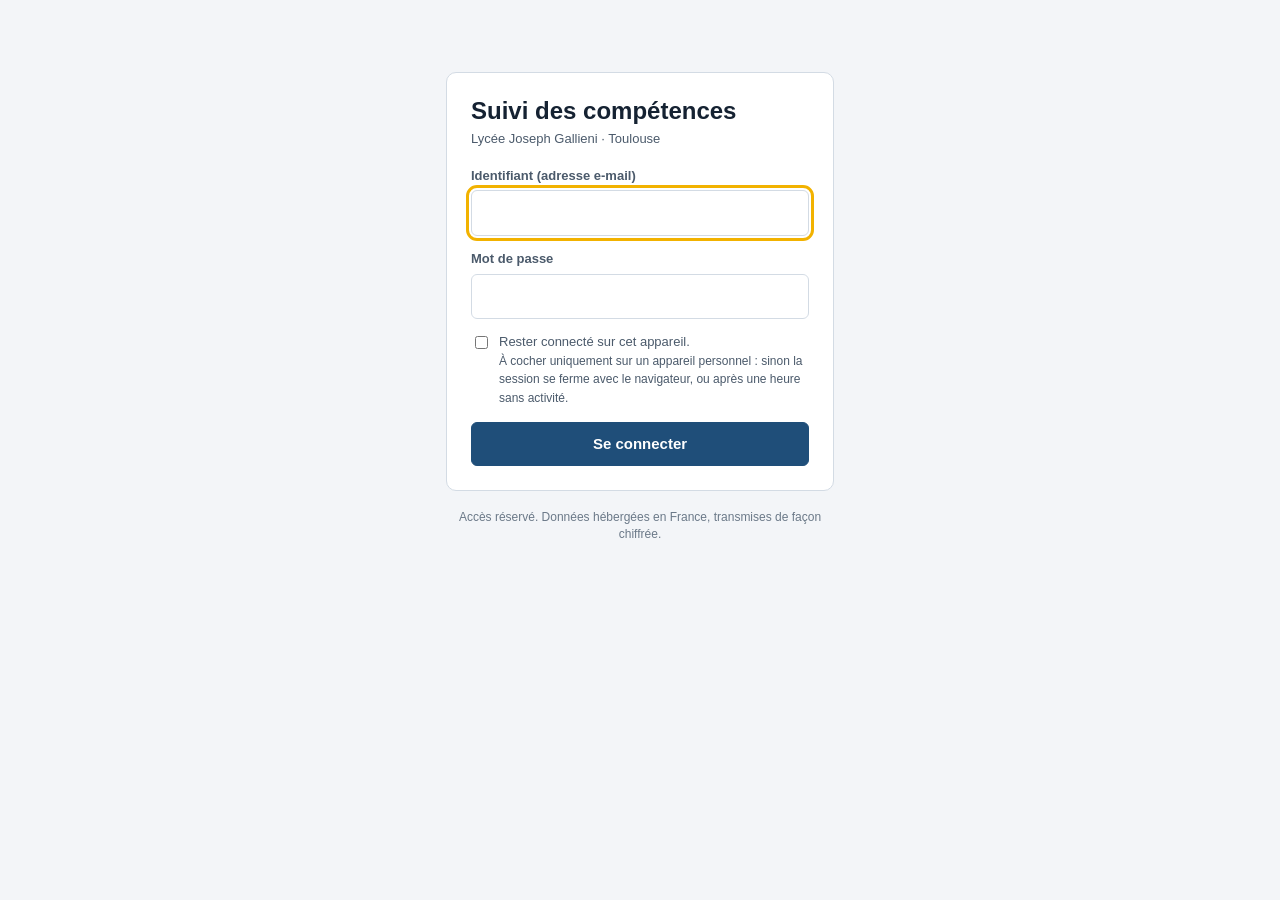
==== index.html @ ef9dcd25 "Progression BTS affichée comme le fichier d'origine - Correction : un bloc de styles « petits écrans" ====
<!doctype html>
<html lang="fr">
<head>
<meta charset="utf-8">
<meta name="viewport" content="width=device-width, initial-scale=1, viewport-fit=cover">
<meta http-equiv="Content-Security-Policy" content="default-src 'none'; script-src 'self'; style-src 'self' 'unsafe-inline'; img-src 'self' data: blob:; connect-src https://hkjzjpxsnmfifrwvtdqe.supabase.co wss://hkjzjpxsnmfifrwvtdqe.supabase.co; font-src 'self'; frame-src 'none'; base-uri 'none'; form-action 'none'; object-src 'none'">
<meta name="referrer" content="no-referrer">
<meta name="robots" content="noindex, nofollow">
<title>Suivi des compétences</title>
<link rel="icon" href="assets/icon.svg?v=202611230557" type="image/svg+xml">
<link rel="stylesheet" href="assets/eval.css?v=202611230557">
<link rel="stylesheet" href="assets/app.css?v=202611230557">
</head>
<body>

<!-- Connexion -->
<section class="login" id="vLogin" hidden>
  <div class="card">
    <h1>Suivi des compétences</h1>
    <p class="sub" id="etab"></p>
    <form id="fLogin" autocomplete="on" novalidate>
      <div class="msg" id="loginMsg" hidden></div>
      <label class="fld"><span>Identifiant (adresse e-mail)</span><input id="lEmail" type="email" autocomplete="username" inputmode="email" required></label>
      <label class="fld"><span>Mot de passe</span><input id="lPass" type="password" autocomplete="current-password" required></label>
      <label class="chkline"><input type="checkbox" id="lRemember"> <span>Rester connecté sur cet appareil.<br><span class="xs">À cocher uniquement sur un appareil personnel : sinon la session se ferme avec le navigateur, ou après une heure sans activité.</span></span></label>
      <button class="btn btn-primary" type="submit" id="lGo">Se connecter</button>
    </form>
  </div>
  <p class="foot">Accès réservé. Données hébergées en France, transmises de façon chiffrée.</p>
</section>

<!-- Double authentification -->
<section class="login" id="vMfa" hidden>
  <div class="card">
    <h1>Vérification</h1>
    <p class="sub">Saisissez le code à 6 chiffres affiché par votre application d'authentification.</p>
    <form id="fMfa" novalidate>
      <div class="msg err" id="mfaMsg" hidden></div>
      <input id="mCode" class="code-input" type="text" inputmode="numeric" autocomplete="one-time-code" maxlength="6" pattern="[0-9]{6}" aria-label="Code à 6 chiffres" required>
      <button class="btn btn-primary" type="submit">Valider</button>
      <button class="btn" type="button" id="mCancel">Annuler</button>
    </form>
  </div>
</section>

<!-- Premier mot de passe (compte créé par l'administrateur) -->
<section class="login" id="vPwd" hidden>
  <div class="card">
    <h1>Choisissez votre mot de passe</h1>
    <p class="sub">Votre compte a été créé avec un mot de passe provisoire. Remplacez-le par un mot de passe personnel, que vous seul connaissez.</p>
    <form id="fFirst" class="stack" novalidate>
      <label class="fld"><span>Nouveau mot de passe (12 caractères au moins, avec lettres, chiffres et symbole)</span><input id="f1" type="password" autocomplete="new-password" minlength="12"></label>
      <label class="fld"><span>Confirmation</span><input id="f2" type="password" autocomplete="new-password" minlength="12"></label>
      <div class="msg err" id="firstMsg" hidden></div>
      <button class="btn btn-primary" type="submit">Enregistrer et continuer</button>
    </form>
  </div>
</section>

<!-- Accueil -->
<main class="hub" id="vHub" hidden>
  <div class="hubhead">
    <div class="grow"><span class="eyebrow" id="hubEtab"></span><h1>Bonjour <span id="hubName"></span></h1></div>
    <nav class="hubtabs" aria-label="Sections de l'accueil">
      <a href="#enseignements" data-tab="enseignements">Enseignements</a>
      <a href="#compte" data-tab="compte">Mon compte</a>
      <a href="#administration" data-tab="administration" id="tabAdmin" hidden><span aria-hidden="true">⚙</span> Administration</a>
    </nav>
  </div>

  <!-- Onglet : enseignements -->
  <section data-pane="enseignements">
    <div class="tiles">
      <a class="card tile" href="ismi.html" id="tIsmi" hidden><span class="eyebrow">Bac+3</span><h2>Évaluations ISMI</h2><p>Blocs 1 et 3 : positionnement MI à TBM, profil de compétences, synthèse de classe, export Excel.</p><span class="stat-line" id="stIsmi">…</span><span class="go">Ouvrir →</span></a>
      <a class="card tile t-bts" href="bts.html" id="tBts" hidden><span class="eyebrow">BTS Maintenance des véhicules</span><h2>Évaluations BTS MV</h2><p>Pôles 1 à 4 : critères du référentiel 2027, statuts A / M / FM, même fonctionnement que l'ISMI.</p><span class="stat-line" id="stBts">…</span><span class="go">Ouvrir →</span></a>
      <a class="card tile t-pre" href="pre.html" id="tPre" hidden><span class="eyebrow">NF C 18-550 · OGELI</span><h2>Habilitations PRE-VE</h2><p>L'interface de gestion des habilitations, à l'identique, avec ses données enregistrées en ligne.</p><span class="stat-line" id="stPre">…</span><span class="go">Ouvrir →</span></a>
    </div>
    <p class="msg" id="noAccess" hidden>Aucune partie ne vous est encore attribuée. Demandez à l'administrateur de vous donner accès.</p>
  </section>

  <!-- Onglet : mon compte -->
  <section data-pane="compte" hidden>
    <div class="panels">
      <section class="card">
        <h2>Double authentification</h2>
        <div id="mfaBox"><p>Chargement…</p></div>
      </section>

      <section class="card">
        <h2>Mot de passe</h2>
        <form id="fPass" class="stack" novalidate>
          <label class="fld"><span>Nouveau mot de passe (12 caractères au moins)</span><input id="p1" type="password" autocomplete="new-password" minlength="12"></label>
          <label class="fld"><span>Confirmation</span><input id="p2" type="password" autocomplete="new-password" minlength="12"></label>
          <div class="msg" id="passMsg" hidden></div>
          <div class="inline"><button class="btn" type="submit">Changer le mot de passe</button></div>
        </form>
      </section>

      <section class="card">
        <h2>Session</h2>
        <p>Déconnexion automatique après une heure sans activité, sauf sur un appareil où vous avez choisi de rester connecté.</p>
        <div class="inline"><button class="btn" type="button" id="bOut">Se déconnecter</button><button class="btn btn-danger" type="button" id="bOutAll">Déconnecter tous mes appareils</button></div>
      </section>
    </div>
  </section>

  <!-- Onglet : administration (administrateur seul) -->
  <section data-pane="administration" hidden>
    <section class="card teamcard" id="teamCard">
      <div class="teamhead"><div><h2>Équipe</h2>
        <p>Chaque collègue ne voit que les parties et les classes que vous lui attribuez. Il crée ses évaluations et en garde la main entière ; il positionne et note les étudiants sur toutes les évaluations de ses classes, y compris les vôtres, sans pouvoir modifier ni supprimer les vôtres. Classes, étudiants et barème restent gérés par vous.</p></div></div>
      <div id="teamBox"><p>Chargement…</p></div>
    </section>

    <div class="panels">
      <section class="card">
        <h2>Classes</h2>
        <p>Créer, renommer ou supprimer une classe, gérer ses étudiants et le barème : onglet <b>Réglages</b> de chaque formation.</p>
        <div class="inline"><a class="btn" href="ismi.html#reglages">Classes ISMI</a><a class="btn" href="bts.html#reglages">Classes BTS MV</a></div>
      </section>

      <section class="card">
        <h2>Sauvegarde complète</h2>
        <p>Chaque modification est enregistrée automatiquement dans la base sécurisée, avec un historique. Téléchargez de temps en temps une copie complète (ISMI, BTS, PRE) à ranger dans un dossier protégé.</p>
        <div class="inline"><button class="btn btn-primary" type="button" id="bBackup">Télécharger une sauvegarde complète</button></div>
        <p class="xs muted" id="backupMsg"></p>
      </section>
    </div>
  </section>

  <p class="foot">Base de données Supabase hébergée à Paris · connexion chiffrée · accès limité aux comptes autorisés.</p>
</main>

<div id="toast" role="status" aria-live="polite" hidden></div>

<script src="assets/vendor/supabase.js?v=202611230557"></script>
<script src="assets/config.js?v=202611230557"></script>
<script src="assets/auth.js?v=202611230557"></script>
<script src="assets/hub.js?v=202611230557"></script>
</body>
</html>
---- assets/eval.css ----
/* Styles des évaluations (repris de la première mouture ISMI). */
*,*::before,*::after{box-sizing:border-box} body{margin:0; font-size:14px} img{max-width:100%} [hidden]{display:none!important}
/* Layout : bandeau marine fixe (classe + onglets), contenu en colonne ; panneau de saisie latéral pour un étudiant. */
:root{
  --bg:#F3F5F8; --surface:#FFFFFF; --surface-2:#E9EEF4; --ink:#152232; --ink-2:#4B5A6B; --ink-3:#6B7988; --line:#D3DBE4;
  --navy:#1F4E79; --on-navy:#FFFFFF; --head-bg:#FFFFFF; --head-fg:#153D63; --head-sub:#5A6B7D; --amber:#F2B200; --amber-soft:#FFE299; --on-amber:#3D2C00;
  --mi-bg:#F7D4D0; --mi-fg:#8A1C16; --mf-bg:#FBE1AC; --mf-fg:#6E4600; --ms-bg:#D3EAC6; --ms-fg:#245A17; --tbm-bg:#2C7330; --tbm-fg:#FFFFFF;
  --danger:#B3261E; --scrim:rgba(12,22,34,.45); --shadow:0 1px 2px rgba(21,34,50,.06),0 6px 20px rgba(21,34,50,.08);
  --c-mi:#B3261E; --c-mf:#D99A00; --c-ms:#5DA34A; --c-tbm:#2C7330; --c-student:#1F4E79; --c-class:#788796; --grid:#E3E8EE; --zone:#E4F0DD;
  --font:Arial,"Helvetica Neue",Helvetica,sans-serif;
  --fs-xs:.75rem; --fs-sm:.8125rem; --fs-md:.9375rem; --fs-lg:1.125rem; --fs-xl:1.5rem;
  --r-sm:6px; --r-md:10px; color-scheme:light;
}
/* Thème clair imposé, quel que soit le réglage de l'appareil. */

*{box-sizing:border-box}
body{background:var(--bg); color:var(--ink); font-family:var(--font); font-size:var(--fs-md); line-height:1.45; font-variant-numeric:tabular-nums}
body::before{content:""; position:fixed; inset:0 0 auto; height:env(safe-area-inset-top,0px); z-index:30; background:var(--head-bg)}
.wrap{max-width:1180px; margin:0 auto; padding-left:max(16px,env(safe-area-inset-left,0px)); padding-right:max(16px,env(safe-area-inset-right,0px))}
h1,h2,h3{margin:0; text-wrap:balance; line-height:1.2}
h1{font-size:var(--fs-xl)} h2{font-size:var(--fs-lg)} h3{font-size:var(--fs-md)}
a{color:var(--navy)}
button,input,select,textarea{font:inherit; color:inherit}
:focus-visible{outline:3px solid var(--amber); outline-offset:2px}
.muted{color:var(--ink-2)} .small{font-size:var(--fs-sm)} .xs{font-size:var(--fs-xs)}
.eyebrow{font-size:var(--fs-xs); letter-spacing:.06em; text-transform:uppercase; font-weight:700; color:var(--ink-3)}

/* Bandeau */
.top{position:sticky; top:env(safe-area-inset-top,0px); z-index:20; background:var(--head-bg); color:var(--head-fg); box-shadow:0 1px 0 var(--line)}
.top-in{display:flex; flex-wrap:wrap; align-items:center; gap:10px 20px; padding-block:10px 0}
.brand{display:flex; align-items:center; gap:10px; min-width:0}
.mark{display:grid; place-items:center; width:36px; height:36px; border-radius:8px; background:var(--amber); color:#3D2C00; font-weight:800; font-size:.95rem; flex:none}
.brand strong{display:block; font-size:1.05rem}
.brand span{display:block; font-size:var(--fs-xs); color:var(--head-sub)}
.blocs{display:inline-flex; gap:2px; padding:3px; border-radius:9px; background:var(--surface-2)}
.blocbtn{border:0; background:transparent; padding:7px 12px; border-radius:7px; font-weight:700; font-size:var(--fs-sm); color:var(--ink-2); cursor:pointer; white-space:nowrap}
.blocbtn:hover{color:var(--ink)}
.blocbtn[aria-pressed="true"]{background:var(--navy); color:var(--on-navy)}
.classpick{display:flex; align-items:center; gap:8px; margin-left:auto; font-size:var(--fs-sm); color:var(--head-sub)}
.classpick select{background:var(--surface); color:var(--ink); border:1px solid var(--line); border-radius:var(--r-sm); padding:6px 8px; max-width:260px}
.classpick select option{color:var(--ink); background:var(--surface)}
.tabs{display:flex; gap:2px; width:100%; overflow-x:auto; margin-top:4px}
.tabs a{color:var(--head-sub); text-decoration:none; padding:10px 14px 12px; font-weight:700; font-size:var(--fs-sm); border-bottom:3px solid transparent; white-space:nowrap}
.tabs a:hover{color:var(--head-fg)}
.tabs a[aria-current="page"]{color:var(--head-fg); border-bottom-color:var(--amber)}

main{padding-block:22px 64px}
.banner{margin-top:14px; display:flex; flex-wrap:wrap; align-items:center; gap:8px 14px; padding:10px 14px; border-radius:var(--r-md); background:var(--amber-soft); color:var(--on-amber); font-size:var(--fs-sm)}
.banner b{font-weight:700}

/* Boutons */
.btn{display:inline-flex; align-items:center; gap:6px; padding:8px 14px; border-radius:var(--r-sm); border:1px solid var(--line); background:var(--surface); color:var(--ink); font-weight:700; font-size:var(--fs-sm); cursor:pointer; text-decoration:none; white-space:nowrap}
.btn:hover{border-color:var(--ink-3)}
.btn-primary{background:var(--navy); border-color:var(--navy); color:var(--on-navy)}
.btn-primary:hover{filter:brightness(1.08); border-color:var(--navy)}
.btn-danger{color:var(--danger)} .btn-danger:hover{border-color:var(--danger)}
.btn-ghost{background:transparent; border-color:transparent; color:var(--navy)} .btn-ghost:hover{background:var(--surface-2); border-color:transparent}
.btn[disabled]{opacity:.5; cursor:not-allowed}
.linkbtn{background:none; border:0; padding:0; color:var(--navy); font-weight:700; cursor:pointer; text-align:left}
.linkbtn:hover{text-decoration:underline}

/* En-têtes de vue */
.vhead{display:flex; flex-wrap:wrap; align-items:flex-end; gap:12px 16px; margin-bottom:18px}
.vhead .grow{flex:1 1 280px; min-width:0}
.vhead .actions{display:flex; flex-wrap:wrap; gap:8px}
.back{display:inline-block; margin-bottom:6px; font-size:var(--fs-sm); font-weight:700; text-decoration:none}
.meta{display:flex; flex-wrap:wrap; gap:6px 14px; margin-top:6px; color:var(--ink-2); font-size:var(--fs-sm)}
.card{background:var(--surface); border:1px solid var(--line); border-radius:var(--r-md)}
.pad{padding:16px}
.section{margin-top:28px}
.section > h2{margin-bottom:10px}

/* Chips */
.chip{display:inline-flex; align-items:center; gap:4px; padding:2px 8px; border-radius:999px; font-size:var(--fs-xs); font-weight:700; background:var(--surface-2); color:var(--ink-2); white-space:nowrap}
.chip.code{background:transparent; border:1px solid var(--line); color:var(--ink)}
.chip.type{background:var(--navy); color:var(--on-navy)}
.lv{display:inline-grid; place-items:center; min-width:42px; padding:3px 6px; border-radius:6px; font-size:var(--fs-xs); font-weight:800; letter-spacing:.02em}
.lv-MI{background:var(--mi-bg); color:var(--mi-fg)} .lv-MF{background:var(--mf-bg); color:var(--mf-fg)}
.lv-MS{background:var(--ms-bg); color:var(--ms-fg)} .lv-TBM{background:var(--tbm-bg); color:var(--tbm-fg)}
.lv-none{background:var(--surface-2); color:var(--ink-3)}
.legend{display:flex; flex-wrap:wrap; gap:8px 14px; align-items:center; font-size:var(--fs-sm); color:var(--ink-2); margin-top:12px}

/* Liste des évaluations */
.evlist{display:grid; gap:10px}
.evrow{display:grid; grid-template-columns:96px minmax(0,1fr) 170px 96px; gap:14px; align-items:center; padding:14px 16px; text-decoration:none; color:inherit}
.evrow:hover{border-color:var(--navy)}
.evdate{font-weight:700; color:var(--ink-2); font-size:var(--fs-sm)}
.evtitle{font-weight:700; color:var(--ink)}
.evchips{display:flex; flex-wrap:wrap; gap:4px; margin-top:6px}
.prog{font-size:var(--fs-xs); color:var(--ink-2)}
.bar{height:6px; border-radius:3px; background:var(--surface-2); overflow:hidden; margin-top:4px}
.bar > i{display:block; height:100%; background:var(--navy)}
.avg{text-align:right}
.avg strong{font-size:var(--fs-lg)}

/* Tableaux */
.tablewrap{overflow-x:auto; border:1px solid var(--line); border-radius:var(--r-md); background:var(--surface)}
table{border-collapse:separate; border-spacing:0; width:100%}
th,td{padding:8px 10px; border-bottom:1px solid var(--line); text-align:left; vertical-align:middle}
thead th{font-size:var(--fs-xs); color:var(--ink-2); font-weight:700; background:var(--surface); position:sticky; top:0}
tbody tr:last-child td, tfoot tr:last-child td{border-bottom:0}
tfoot td{background:var(--surface-2); font-size:var(--fs-sm); font-weight:700}
.num{text-align:right; white-space:nowrap}
.ctr{text-align:center}
.stick{position:sticky; left:0; background:var(--surface); z-index:1}
thead .stick{z-index:2}
tfoot .stick{background:var(--surface-2)}
.grid th.comp{min-width:92px; text-align:center}
.grid th.comp b{display:block; color:var(--ink); font-size:var(--fs-sm)}
.grid th.comp span{display:block; font-weight:400; max-width:120px; margin:2px auto 0; line-height:1.25}
.dist{display:flex; height:6px; border-radius:3px; overflow:hidden; background:var(--surface-2); margin:6px auto 0; max-width:84px}
.dist i{display:block; height:100%}
.dist .d-MI{background:var(--c-mi)} .dist .d-MF{background:var(--c-mf)} .dist .d-MS{background:var(--c-ms)} .dist .d-TBM{background:var(--c-tbm)}
.grid td.cell{text-align:center}
select.lvsel{appearance:none; -webkit-appearance:none; border:1px solid transparent; border-radius:6px; padding:6px 4px; width:64px; text-align:center; text-align-last:center; font-weight:800; font-size:var(--fs-sm); cursor:pointer; background:var(--surface-2); color:var(--ink-3)}
select.lvsel:hover{border-color:var(--ink-3)}
select.lvsel.lv-MI{background:var(--mi-bg); color:var(--mi-fg)} select.lvsel.lv-MF{background:var(--mf-bg); color:var(--mf-fg)}
select.lvsel.lv-MS{background:var(--ms-bg); color:var(--ms-fg)} select.lvsel.lv-TBM{background:var(--tbm-bg); color:var(--tbm-fg)}
select.lvsel:disabled{opacity:.45; cursor:not-allowed}
select.lvsel option{background:var(--surface); color:var(--ink)}
.namebtn{background:none; border:0; padding:0; font-weight:700; color:var(--ink); cursor:pointer; text-align:left}
.namebtn:hover{color:var(--navy); text-decoration:underline}
.namebtn small{display:block; font-weight:400; color:var(--ink-3)}
tr.absent td{color:var(--ink-3)}
.note{font-weight:800; font-size:var(--fs-md)}
.note.override::after{content:"*"; color:var(--amber); margin-left:1px}
.dot{display:inline-block; width:8px; height:8px; border-radius:50%; background:var(--navy); vertical-align:middle}
.stats{display:flex; flex-wrap:wrap; gap:10px; margin-bottom:14px}
.stat{padding:10px 14px; min-width:130px}
.stat b{display:block; font-size:var(--fs-lg)}
.stat span{font-size:var(--fs-xs); color:var(--ink-2); text-transform:uppercase; letter-spacing:.05em; font-weight:700}
.timeline{display:flex; flex-wrap:wrap; gap:4px}

/* États vides */
.empty{padding:28px 22px; text-align:left}
.empty h2{margin-bottom:6px}
.empty p{max-width:62ch; color:var(--ink-2); margin:6px 0 14px}

/* Formulaires */
.form{display:grid; gap:14px}
.fld{display:grid; gap:5px; min-width:0}
.fld > span{font-size:var(--fs-sm); font-weight:700; color:var(--ink-2)}
input[type=text],input[type=date],input[type=number],input:not([type]),select.inp,textarea{width:100%; padding:8px 10px; border:1px solid var(--line); border-radius:var(--r-sm); background:var(--surface); color:var(--ink)}
textarea{resize:vertical; min-height:70px}
.row{display:flex; flex-wrap:wrap; gap:12px; align-items:flex-end}
.row > .fld{flex:1 1 160px}
fieldset{border:1px solid var(--line); border-radius:var(--r-md); padding:12px 14px; margin:0; min-width:0}
legend{font-weight:700; padding:0 6px}
.hint{font-size:var(--fs-sm); color:var(--ink-2); margin:2px 0 8px}
.comprow{display:grid; grid-template-columns:minmax(0,1fr) 170px 86px; gap:10px; align-items:center; padding:7px 0; border-top:1px solid var(--line)}
.comprow:first-of-type{border-top:0}
.comprow label.chk{display:flex; gap:8px; align-items:flex-start; cursor:pointer}
.comprow label.chk input{margin-top:3px}
.comprow .w{display:flex; align-items:center; gap:6px; font-size:var(--fs-sm); color:var(--ink-2)}
.comprow .w input{width:58px}
.formactions{display:flex; justify-content:flex-end; gap:8px; flex-wrap:wrap}

/* Panneau de saisie */
#panel{position:fixed; top:0; right:0; bottom:0; width:min(460px,100%); z-index:40; background:var(--surface); box-shadow:var(--shadow); border-left:1px solid var(--line); display:flex; flex-direction:column; padding-top:env(safe-area-inset-top,0px); padding-bottom:env(safe-area-inset-bottom,0px); padding-right:env(safe-area-inset-right,0px)}
.p-head{display:flex; align-items:center; gap:6px; padding:12px 12px 10px 16px; border-bottom:1px solid var(--line)}
.p-title{flex:1; min-width:0}
.p-title h2{font-size:var(--fs-lg); overflow-wrap:anywhere}
.p-title .eyebrow{display:block; white-space:nowrap; overflow:hidden; text-overflow:ellipsis}
.icon-btn{width:36px; height:36px; border-radius:8px; border:1px solid var(--line); background:var(--surface); cursor:pointer; font-size:1.2rem; line-height:1; flex:none}
.icon-btn:hover{border-color:var(--ink-3)}
.p-body{flex:1; overflow-y:auto; padding:14px 16px 24px; display:grid; gap:16px; align-content:start}
.p-top{display:flex; flex-wrap:wrap; gap:10px; align-items:center; justify-content:space-between}
.switch{display:inline-flex; align-items:center; gap:8px; font-weight:700; font-size:var(--fs-sm); cursor:pointer}
.chrono{display:flex; flex-wrap:wrap; gap:6px; align-items:center; font-size:var(--fs-sm); color:var(--ink-2)}
.chrono .btn{padding:5px 10px}
.p-line{border:1px solid var(--line); border-radius:var(--r-md); padding:10px 12px}
.p-line h3{font-size:var(--fs-sm)}
.p-line h3 b{color:var(--navy); margin-right:6px}
.p-line .status{display:block; font-size:var(--fs-xs); color:var(--ink-3); font-weight:400; margin-top:2px}
.seg{display:grid; grid-template-columns:repeat(4,1fr) 40px; gap:6px; margin-top:8px}
.segbtn{padding:10px 0; border-radius:8px; border:1px solid var(--line); background:var(--surface-2); color:var(--ink-2); font-weight:800; cursor:pointer}
.segbtn:hover{border-color:var(--ink-3)}
.segbtn[aria-pressed="true"].l-MI{background:var(--mi-bg); color:var(--mi-fg); border-color:var(--mi-fg)}
.segbtn[aria-pressed="true"].l-MF{background:var(--mf-bg); color:var(--mf-fg); border-color:var(--mf-fg)}
.segbtn[aria-pressed="true"].l-MS{background:var(--ms-bg); color:var(--ms-fg); border-color:var(--ms-fg)}
.segbtn[aria-pressed="true"].l-TBM{background:var(--tbm-bg); color:var(--tbm-fg); border-color:var(--tbm-bg)}
.segclear{border-radius:8px; border:1px dashed var(--line); background:transparent; color:var(--ink-3); cursor:pointer; font-size:1.1rem}
.crit{margin:8px 0 0; font-size:var(--fs-xs); color:var(--ink-2)}
.p-note{display:flex; flex-wrap:wrap; gap:10px 18px; align-items:center; padding:12px; border-radius:var(--r-md); background:var(--surface-2)}
.p-note strong{font-size:1.4rem}
.p-note label{display:flex; align-items:center; gap:8px; font-size:var(--fs-sm); font-weight:700; color:var(--ink-2)}
.p-note input{width:84px}
.p-by{font-size:var(--fs-xs); color:var(--ink-3); margin:0}
.p-dis .seg button,.p-dis textarea,.p-dis input{pointer-events:none; opacity:.6}
.p-dis .chrono .btn{pointer-events:none; opacity:.5}
.p-foot{border-top:1px solid var(--line); padding:10px 16px 12px; display:grid; gap:8px; background:var(--surface)}
.p-valid{margin:0; font-size:var(--fs-sm); color:var(--ink-2); font-weight:700}
.p-valid.ok{color:var(--c-tbm)}
.p-actions{display:flex; flex-wrap:wrap; gap:8px; align-items:center}
.p-actions .grow{flex:1}
.namebtn small.v{color:var(--c-tbm); font-weight:700}
.savestate{display:inline-flex; align-items:center; gap:6px; font-size:var(--fs-xs); font-weight:700; color:var(--ink-3); white-space:nowrap}
.savestate i{width:8px; height:8px; border-radius:50%; background:var(--line); flex:none}
.savestate.ok{color:var(--c-tbm)} .savestate.ok i{background:var(--c-tbm)}
.savestate.busy i{background:var(--c-mf)}
.savestate.err{color:var(--danger)} .savestate.err i{background:var(--danger)}

/* Modale */
#overlay{position:fixed; inset:0; z-index:50; background:var(--scrim); display:flex; align-items:flex-start; justify-content:center; overflow-y:auto; padding:max(24px,env(safe-area-inset-top,0px)) max(16px,env(safe-area-inset-right,0px)) 24px max(16px,env(safe-area-inset-left,0px))}
.modal{background:var(--surface); color:var(--ink); border-radius:12px; box-shadow:var(--shadow); width:100%; max-width:680px; padding:20px}
.modal.small{max-width:440px}
.modal p{color:var(--ink-2)}

#toast{position:fixed; left:50%; bottom:calc(20px + env(safe-area-inset-bottom,0px)); transform:translateX(-50%); z-index:60; background:var(--ink); color:var(--bg); padding:10px 16px; border-radius:8px; font-size:var(--fs-sm); font-weight:700; box-shadow:var(--shadow); max-width:calc(100% - 32px)}

.reflist{display:grid; gap:10px}
.ref b{color:var(--navy)}
.ref p{margin:4px 0 0; font-size:var(--fs-sm); color:var(--ink-2)}
.sr{position:absolute; width:1px; height:1px; overflow:hidden; clip:rect(0 0 0 0); white-space:nowrap}
.twocol{display:grid; grid-template-columns:repeat(auto-fit,minmax(300px,1fr)); gap:16px}
details summary{cursor:pointer; font-weight:700; color:var(--navy)}

/* Analyse graphique */
.charts{display:grid; grid-template-columns:repeat(auto-fit,minmax(min(100%,420px),1fr)); gap:16px; margin-top:4px}
.chartcard{min-width:0}
.chartcard h2{margin-bottom:2px}
.chartcard .hint{margin:0}
.linechart{margin-top:12px; min-height:60px}
svg.chart{display:block; max-width:100%; overflow:visible}
svg.spark{display:block; overflow:visible}
.ch-grid{stroke:var(--grid); stroke-width:1}
.ch-seuil{stroke:var(--ink-3); stroke-width:1; stroke-dasharray:3 3}
.ch-tick{fill:var(--ink-3); font-size:11px; font-family:var(--font); font-variant-numeric:tabular-nums}
.ch-sub{font-size:10px}
.ch-l1{fill:none; stroke:var(--c-student); stroke-width:2; stroke-linejoin:round; stroke-linecap:round}
.ch-l2{fill:none; stroke:var(--c-class); stroke-width:2; stroke-linejoin:round; stroke-linecap:round}
.ch-d1{fill:var(--c-student); stroke:var(--surface); stroke-width:2}
.ch-d2{fill:var(--c-class); stroke:var(--surface); stroke-width:2}
.ch-val{fill:var(--ink); font-size:12px; font-weight:700; font-family:var(--font)}
.ch-abs{fill:var(--ink-3); font-size:10px; font-weight:700; font-family:var(--font)}
.ch-cross{stroke:var(--ink-3); stroke-width:1}
.ch-hit{fill:transparent}
.ch-hit:focus{outline:none} .ch-hit:focus-visible{stroke:var(--amber); stroke-width:2}
.meters{display:grid; gap:12px; margin-top:14px}
.mrow{display:grid; grid-template-columns:minmax(110px,180px) minmax(0,1fr) 52px; gap:12px; align-items:center; border-radius:6px}
.mlabel b{display:block; font-size:var(--fs-sm); color:var(--navy)}
.mlabel span{display:block; font-size:var(--fs-xs); color:var(--ink-2); line-height:1.3}
.track{position:relative; display:grid; grid-template-columns:repeat(4,1fr); gap:2px; height:14px}
.track > span{background:var(--surface-2); border-radius:2px}
.track > span.acq{background:var(--zone)}
.track .fill{position:absolute; left:0; top:3px; height:8px; background:var(--c-student); border-radius:0 4px 4px 0}
.track .avg{position:absolute; top:-3px; width:3px; height:20px; margin-left:-1.5px; background:var(--c-class); border-radius:2px; box-shadow:0 0 0 2px var(--surface)}
.maxis .axis{display:grid; grid-template-columns:repeat(4,1fr); gap:2px; font-size:var(--fs-xs); font-weight:700; color:var(--ink-3); text-align:center}
.seg-tall{display:flex; gap:2px; height:30px; border-radius:6px; overflow:hidden; margin-top:12px}
.seg-tall i{display:grid; place-items:center; font-style:normal; font-size:var(--fs-xs); font-weight:800; white-space:nowrap; min-width:0}
.seg-bar{display:flex; gap:2px; height:8px; width:110px; border-radius:4px; overflow:hidden; flex:none}
.seg-bar i{display:block}
.f-MI{background:var(--c-mi); color:#FFFFFF} .f-MF{background:var(--c-mf); color:#2B1D00} .f-MS{background:var(--c-ms); color:#0F2A08} .f-TBM{background:var(--c-tbm); color:#FFFFFF}
.acqcell{display:flex; align-items:center; gap:10px; font-size:var(--fs-sm); font-weight:700; white-space:nowrap}
.sw{display:inline-block; width:14px; height:10px; border-radius:2px; margin-right:6px; vertical-align:middle}
.sw-fill{background:var(--c-student)} .sw-avg{width:3px; height:14px; background:var(--c-class)} .sw-zone{background:var(--zone); border:1px solid var(--line)}
.sw-line{height:3px; background:var(--c-student)} .sw-line2{height:3px; background:var(--c-class)}
.stat b{font-variant-numeric:proportional-nums}
.profile-grid{display:grid; grid-template-columns:minmax(0,1.4fr) minmax(240px,1fr); gap:20px 32px; align-items:start; margin-top:12px}
.radar-wrap{min-width:0}
#radar{width:100%}
svg.radar{margin:0 auto}
.rd-sector{fill:transparent} .rd-sector.odd{fill:var(--c-student); fill-opacity:.05}
.rd-zone{fill:var(--zone); fill-opacity:.85}
.rd-sep{stroke:var(--ink-3); stroke-width:1; stroke-opacity:.55}
.rd-band{fill:none; stroke:var(--c-student); stroke-width:18}
.rd-band.odd{stroke:#3D6E9C}
.rd-bandtxt{fill:#FFFFFF; font-size:10px; font-weight:700; letter-spacing:.04em; font-family:var(--font)}
.rd-act{cursor:default} .rd-act:focus{outline:none} .rd-act:focus-visible .rd-band{stroke:var(--amber)}
.rd-code.na,.rd-short.na{fill:var(--ink-3)}
.rd-ring{fill:none; stroke:var(--grid); stroke-width:1}
.rd-seuil{fill:none; stroke:var(--ink-3); stroke-width:1; stroke-dasharray:4 3}
.rd-axis{stroke:var(--grid); stroke-width:1}
.rd-lv{fill:var(--ink-3); font-size:10px; font-weight:700; font-family:var(--font)}
.rd-class{fill:none; stroke:var(--c-class); stroke-width:2; stroke-linejoin:round}
.rd-student{fill:var(--c-student); fill-opacity:.14; stroke:var(--c-student); stroke-width:2; stroke-linejoin:round}
.rd-code{fill:var(--navy); font-size:12px; font-weight:700; font-family:var(--font)}
.rd-short{fill:var(--ink-2); font-size:10.5px; font-family:var(--font)}
.rd-label{cursor:default} .rd-label:focus{outline:none} .rd-label:focus-visible .rd-code{text-decoration:underline}
.profile-side{display:grid; gap:18px; min-width:0}
.plist h3{font-size:var(--fs-sm); margin-bottom:2px; display:flex; justify-content:space-between; align-items:center; gap:8px}
.plist h3 b{color:var(--navy)}
.plrow{display:flex; justify-content:space-between; align-items:center; gap:10px; padding:6px 0; border-top:1px solid var(--line); font-size:var(--fs-sm)}
.plrow b{color:var(--navy); margin-right:6px}
.sw-poly{border:2px solid var(--c-student); background:var(--surface-2)}
@media (max-width:860px){ .profile-grid{grid-template-columns:minmax(0,1fr)} }
#tip{position:fixed; z-index:70; pointer-events:none; background:var(--ink); color:var(--bg); padding:8px 10px; border-radius:6px; font-size:var(--fs-xs); line-height:1.45; white-space:pre-line; max-width:280px; box-shadow:var(--shadow)}

@media (max-width:720px){
  .evrow{grid-template-columns:minmax(0,1fr) auto; grid-template-areas:"main avg" "prog prog"}
  .evrow .evdate{display:none}
  .evrow .evmain{grid-area:main} .evrow .avg{grid-area:avg} .evrow .evprog{grid-area:prog}
  .comprow{grid-template-columns:minmax(0,1fr) 86px}
  .comprow select{grid-column:1 / -1}
  .mrow{grid-template-columns:minmax(0,1fr) 52px}
  .mrow .track{grid-column:1 / -1; grid-row:2}
  .maxis > span{display:none} .maxis .axis{grid-column:1 / -1}
  .classpick{margin-left:0; width:100%}
  .classpick select{flex:1; max-width:none}
}
@media (prefers-reduced-motion:reduce){*{transition:none!important; animation:none!important}}

.filebar{display:inline-flex; align-items:center; gap:10px}
.filestate{font-size:var(--fs-xs); font-weight:700; color:var(--ink-3); max-width:240px; line-height:1.3}
.filestate.ok{color:var(--c-tbm)} .filestate.warn{color:#9A5B00} .filestate.busy{color:var(--ink-2)}
@media (max-width:720px){ .filebar{width:100%; justify-content:space-between} .filestate{max-width:none} }
---- assets/app.css ----
/* Compléments communs : barre de connexion, accueil, page PRE. S'appuie sur les couleurs de eval.css. */

/* Barre du haut (toutes les pages après connexion) */
.appbar{display:flex; align-items:center; gap:8px 14px; flex-wrap:wrap; padding:7px max(16px,env(safe-area-inset-left,0px)); padding-top:max(7px,env(safe-area-inset-top,0px)); background:#153D63; color:#fff; font-family:var(--font); font-size:var(--fs-sm); position:relative; z-index:25}
.appbar a, .appbar button{color:#fff}
.appbar-home{font-weight:700; text-decoration:none; padding:4px 8px; border-radius:6px; background:rgba(255,255,255,.12); white-space:nowrap}
.appbar-home:hover{background:rgba(255,255,255,.22)}
.appbar-title{font-weight:700; white-space:nowrap}
.appbar-slot{flex:1 1 auto; display:flex; align-items:center; gap:10px; flex-wrap:wrap; min-width:0}
.appbar-user{opacity:.85; max-width:220px; overflow:hidden; text-overflow:ellipsis; white-space:nowrap}
.appbar-out, .appbar-btn{background:transparent; border:1px solid rgba(255,255,255,.45); border-radius:6px; padding:4px 10px; font:inherit; font-weight:700; cursor:pointer; white-space:nowrap}
.appbar-out:hover, .appbar-btn:hover{background:rgba(255,255,255,.14)}
.appbar-btn.primary{background:var(--amber); border-color:var(--amber); color:#3D2C00}
.appbar-btn.primary:hover{filter:brightness(1.05); background:var(--amber)}
.appbar .savestate{color:#fff; opacity:.95}
.appbar .savestate.ok{color:#C9F0C0} .appbar .savestate.ok i{background:#7FD36B}
.appbar .savestate.err{color:#FFC9C4} .appbar .savestate.err i{background:#FF8A80}
@media (max-width:720px){ .appbar-user{display:none} .appbar-title{display:none} }

/* Évaluations : compléments */
.blocs{max-width:100%; flex-wrap:wrap}
.compgroup{margin:12px 0 2px; padding:6px 8px; border-radius:6px; background:var(--surface-2); font-size:var(--fs-sm); color:var(--ink-2)}
.compgroup b{color:var(--navy); margin-right:6px}
.compgroup + .comprow{border-top:0}
.refgroup{margin:14px 0 2px; font-size:var(--fs-md)}
.refgroup b{color:var(--navy); margin-right:6px}

/* Accueil et connexion */
.hub{max-width:980px; margin:0 auto; padding:28px max(16px,env(safe-area-inset-left,0px)) 64px}
.login{max-width:420px; margin:8vh auto 40px; padding:0 16px}
.login .card{padding:24px}
.login h1{font-size:var(--fs-xl); margin-bottom:4px}
.login .sub{color:var(--ink-2); margin:0 0 18px; font-size:var(--fs-sm)}
.login form{display:grid; gap:14px}
.login input[type=email], .login input[type=password], .login input[type=text]{width:100%; padding:10px 12px; border:1px solid var(--line); border-radius:var(--r-sm); background:var(--surface); font-size:1rem}
.login .btn{justify-content:center; padding:10px 14px; font-size:var(--fs-md)}
.chkline{display:flex; gap:8px; align-items:flex-start; font-size:var(--fs-sm); color:var(--ink-2)}
.chkline input{margin-top:3px}
.msg{padding:10px 12px; border-radius:var(--r-sm); font-size:var(--fs-sm); background:var(--amber-soft); color:var(--on-amber)}
.msg.err{background:var(--mi-bg); color:var(--mi-fg)}
.msg.ok{background:var(--ms-bg); color:var(--ms-fg)}
.code-input{letter-spacing:.4em; font-size:1.4rem !important; text-align:center; font-variant-numeric:tabular-nums}
.foot{margin-top:18px; font-size:var(--fs-xs); color:var(--ink-3); text-align:center}

.hubhead{display:flex; flex-wrap:wrap; gap:6px 16px; align-items:flex-end; margin-bottom:20px}
.hubhead .grow{flex:1 1 280px}
.tiles{display:grid; grid-template-columns:repeat(auto-fit,minmax(260px,1fr)); gap:14px}
.tile{display:flex; flex-direction:column; gap:8px; padding:18px; text-decoration:none; color:inherit; min-height:170px; border-top:4px solid var(--navy)}
.tile:hover{border-color:var(--navy); box-shadow:var(--shadow)}
.tile.t-bts{border-top-color:#c2410c} .tile.t-pre{border-top-color:var(--amber)}
.tile h2{font-size:var(--fs-lg)}
.tile p{margin:0; color:var(--ink-2); font-size:var(--fs-sm)}
.tile .stat-line{margin-top:auto; font-size:var(--fs-xs); font-weight:700; color:var(--ink-3)}
.tile .go{font-weight:700; color:var(--navy); font-size:var(--fs-sm)}
.panels{display:grid; grid-template-columns:repeat(auto-fit,minmax(300px,1fr)); gap:14px; margin-top:22px}
.panels .card{padding:18px}
.panels h2{margin-bottom:8px}
.panels p{color:var(--ink-2); font-size:var(--fs-sm); margin:6px 0 12px}
.qr{display:block; width:200px; height:200px; margin:10px 0; background:#fff; border:1px solid var(--line); border-radius:8px; padding:8px}
.secret{font-family:ui-monospace,Menlo,Consolas,monospace; font-size:var(--fs-sm); word-break:break-all; background:var(--surface-2); padding:6px 8px; border-radius:6px}
.stack{display:grid; gap:10px}
.inline{display:flex; flex-wrap:wrap; gap:8px; align-items:center}

/* Page PRE : l'interface d'origine occupe tout l'écran sous la barre */
body.prepage{display:flex; flex-direction:column; height:100vh; height:100dvh; overflow:hidden}
body.prepage::before{display:none}
#preFrame{flex:1 1 auto; width:100%; border:0; display:block; background:#fff}
#preFrame[hidden]{display:none}
.prebanner{display:flex; flex-wrap:wrap; gap:8px 12px; align-items:center; padding:9px max(16px,env(safe-area-inset-left,0px)); background:var(--amber-soft); color:var(--on-amber); font-size:var(--fs-sm)}
.prebanner.err{background:var(--mi-bg); color:var(--mi-fg)}
.prebanner .btn{padding:5px 10px}
#preMain{overflow:auto; padding-top:24px}

/* Équipe (administrateur) */
.teamcard{margin-top:22px; padding:18px}
.teamcard > .teamhead p{color:var(--ink-2); font-size:var(--fs-sm); margin:6px 0 14px; max-width:90ch}
.teamform{margin-top:14px; background:var(--surface-2)}
.teamform h3, .creds h3{font-size:var(--fs-md)}
.acc{border:1px solid var(--line); border-radius:var(--r-sm); background:var(--surface); padding:8px 12px 10px; margin:0}
.acc legend{padding:0 4px}
.acc-body{display:grid; gap:6px; padding-left:22px}
.acc-cls{display:flex; flex-wrap:wrap; gap:4px 16px; padding-left:22px}
.acc .chkline{color:var(--ink)}
.creds{margin-top:14px; border-color:var(--c-tbm)}
pre.secret{white-space:pre-wrap; margin:0; padding:10px 12px; font-size:var(--fs-sm)}
.chip.author{background:#EEF2F8; color:var(--navy)}

/* Accueil : onglets discrets */
.hubhead{align-items:flex-end}
.hubtabs{display:flex; gap:2px; flex-wrap:wrap; border-bottom:1px solid var(--line)}
.hubtabs a{padding:7px 12px 9px; font-size:var(--fs-sm); font-weight:700; color:var(--ink-3); text-decoration:none; border-bottom:3px solid transparent; margin-bottom:-1px; white-space:nowrap}
.hubtabs a:hover{color:var(--ink)}
.hubtabs a[aria-current="page"]{color:var(--navy); border-bottom-color:var(--amber)}
section[data-pane] > .panels:first-child{margin-top:0}
section[data-pane="administration"] > .teamcard{margin-top:0}
.teamcard table td{vertical-align:top}
.team-acts{width:1%}
.team-acts > div{display:flex; flex-direction:column; align-items:flex-end; gap:0}
.team-acts .btn{padding:3px 8px; font-size:var(--fs-xs)}
.team-mail{word-break:break-all}

/* Bandeau des évaluations : classe en haut à gauche, enregistrement à droite */
.toprow{display:flex; align-items:center; flex-wrap:wrap; gap:8px 16px; width:100%; padding-bottom:4px; border-bottom:1px solid var(--line)}
.classpick.big{margin-left:0; gap:10px; font-size:var(--fs-sm); font-weight:700; color:var(--ink-2); text-transform:uppercase; letter-spacing:.04em}
.classpick.big select{font-size:1.1rem; font-weight:800; text-transform:none; letter-spacing:0; color:var(--navy); border:2px solid var(--navy); border-radius:8px; padding:7px 34px 7px 12px; min-width:280px; max-width:min(520px, 100%); background:#fff; cursor:pointer}
.classpick.big select:hover{background:#F3F7FC}
.saveblock{margin-left:auto; display:flex; align-items:center; gap:10px}
@media (max-width:720px){
  .classpick.big{width:100%}
  .classpick.big select{flex:1; min-width:0; max-width:none}
  .saveblock{width:100%; justify-content:space-between}
}

/* BTS : couleurs des pôles (planches « Savoirs » de l'équipe) */
.pole-1{--pole:#c2410c; --pole-bg:#FCEDE4} .pole-2{--pole:#6a4a9a; --pole-bg:#F0EAF7}
.pole-3{--pole:#2e7a52; --pole-bg:#E5F2EA} .pole-4{--pole:#1e5a86; --pole-bg:#E3EEF7}
.chip.pole{background:var(--pole-bg); color:var(--pole); border:1px solid var(--pole)}
.polehead{color:var(--pole); border-bottom:2px solid var(--pole); padding-bottom:4px; margin:18px 0 8px; font-size:var(--fs-md)}
th.polehead{background:var(--pole-bg); text-align:center; margin:0; font-size:var(--fs-xs); border-bottom:2px solid var(--pole)}
.profile-side .polehead:first-child{margin-top:0}
tr.grouprow td{background:var(--pole-bg); color:var(--pole); font-weight:800; font-size:var(--fs-xs); text-transform:uppercase; letter-spacing:.04em}
.poletable td.polecell, .poletable th.polecell{background:#F7F9FB; border-left:2px solid var(--line)}
.domfld{max-width:460px}
.domfld select{font-weight:700; border:2px solid var(--navy)}
details.polegroup{border:1px solid var(--line); border-left:4px solid var(--pole); border-radius:var(--r-sm); margin:8px 0; padding:0 10px; background:var(--surface)}
details.polegroup > summary{cursor:pointer; padding:9px 0; font-size:var(--fs-sm); display:flex; gap:8px; align-items:center; list-style-position:inside}
details.polegroup > summary b{color:var(--pole)}
details.polegroup[open] > summary{border-bottom:1px solid var(--line); margin-bottom:4px}
.dombadge{background:var(--pole); color:#fff; border-radius:999px; padding:1px 8px; font-size:var(--fs-xs); font-weight:700}
.pgcount{margin-left:auto; font-size:var(--fs-xs); color:var(--ink-3)}
.rd-band.pole-1, .rd-band.pole-2, .rd-band.pole-3, .rd-band.pole-4{stroke:var(--pole)}

/* BTS : progression et analyse par module */
.st{display:inline-grid; place-items:center; min-width:28px; padding:1px 6px; border-radius:5px; font:600 12px/1.3 'IBM Plex Mono',ui-monospace,monospace; border:1px solid}
.st-A{background:#DAE9F7; border-color:#9fc3e6; color:#1F4E79}
.st-M{background:#EFCFFF; border-color:#cf9de6; color:#57207a}
.st-FM{background:#D9F2D0; border-color:#8DD873; color:#1f4d17}
.st-none{color:var(--ink-3)}
.planitem{display:inline-flex; align-items:center; gap:4px; padding:2px 6px; border-radius:6px; background:var(--pole-bg); color:var(--pole); font-size:var(--fs-xs); font-weight:700; white-space:nowrap}
.planline{display:flex; flex-wrap:wrap; gap:6px; align-items:center; margin:6px 0 10px}
.planbadge{margin-left:auto; font-size:var(--fs-xs); color:var(--ink-3)}
.compgroup{display:flex; align-items:center; gap:6px}
.chip.modchip{background:#FFF6D6; color:#6E4F00; border:1px solid #E8D38A}
.acttable td{vertical-align:top}
.actcode{font-weight:800; color:var(--navy); white-space:nowrap}
.themes{display:flex; flex-wrap:wrap; gap:4px; margin-top:4px}
.evlink{display:block; font-size:var(--fs-sm); text-decoration:none; margin-bottom:3px}
.evlink:hover{text-decoration:underline}
.evlinks .evlink{display:inline-block; margin-right:14px}
.alert{display:inline-block; padding:2px 7px; border-radius:6px; font-size:var(--fs-xs); font-weight:700; margin:1px 0}
.alert-warn{background:var(--mf-bg); color:var(--mf-fg)}
.alert-err{background:var(--mi-bg); color:var(--mi-fg)}
.alert-info{background:#EEF2F8; color:var(--navy)}
th.pole-1, th.pole-2, th.pole-3, th.pole-4{color:var(--pole)}
.progrow .fld{flex:1 1 240px}
/* Onglet Progression : l'artefact dans son cadre, puis l'analyse dans le même esprit */
.atelier-frame{display:block; width:100%; min-height:480px; border:0; background:#fff}
/* Onglet Progression : l'artefact occupe toute la largeur, sans cadre, comme le fichier ouvert seul */
body.atelier-mode{background:#fff}
body.atelier-mode .top{position:static}
body.atelier-mode #main{max-width:none; padding:0}
body.atelier-mode .atelier-msg{margin:22px max(16px,3vw)}
.atelier-style{font-family:Barlow,Arial,sans-serif}
.atelier-style h2, .atelier-style .stat b{font-family:'Barlow Condensed',Arial,sans-serif}
.atelier-style h2{font-size:1.5rem}
.md-head{border:1px solid var(--line); border-radius:12px; overflow:hidden; margin:6px 0 14px}
.md-head > header{background:var(--uc); color:#1d232b; padding:12px 16px; display:flex; gap:14px; align-items:center}
.md-head > header.dk{color:#fff}
.md-head .code{font:700 34px/1 'Barlow Condensed',Arial,sans-serif; white-space:nowrap}
.md-head b{display:block; font:700 clamp(22px,2.6vw,30px)/1.05 'Barlow Condensed',Arial,sans-serif}
.md-head small{font-size:14.5px; font-weight:500}
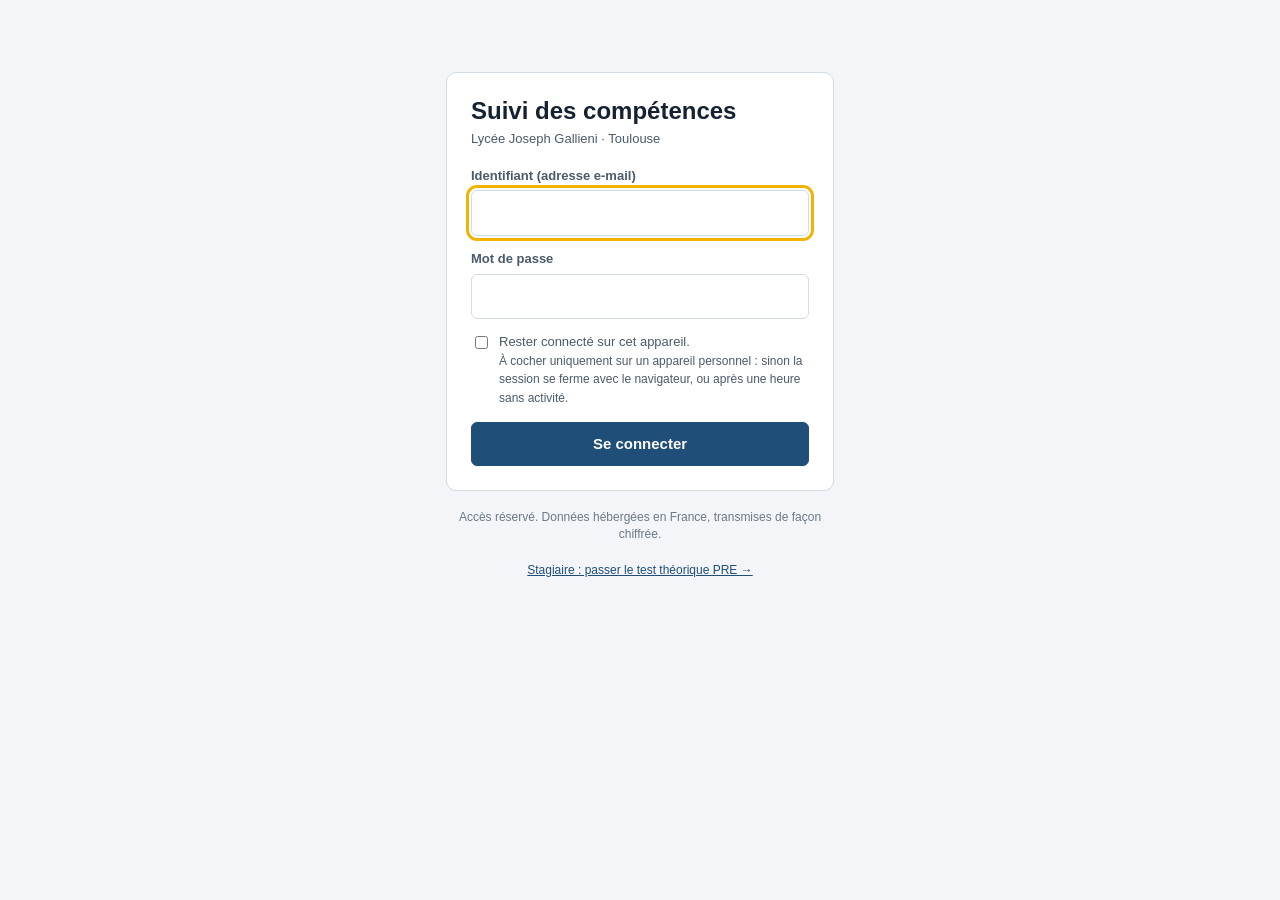
==== commit 529edb51: "PRE : passation multi-postes du test théorique avec code de séance - Onglet Test théorique de PRE : " ====
--- a/index.html
+++ b/index.html
@@ -7,9 +7,9 @@
 <meta name="referrer" content="no-referrer">
 <meta name="robots" content="noindex, nofollow">
 <title>Suivi des compétences</title>
-<link rel="icon" href="assets/icon.svg?v=202611230557" type="image/svg+xml">
-<link rel="stylesheet" href="assets/eval.css?v=202611230557">
-<link rel="stylesheet" href="assets/app.css?v=202611230557">
+<link rel="icon" href="assets/icon.svg?v=202611232020" type="image/svg+xml">
+<link rel="stylesheet" href="assets/eval.css?v=202611232020">
+<link rel="stylesheet" href="assets/app.css?v=202611232020">
 </head>
 <body>
 
@@ -27,6 +27,7 @@
     </form>
   </div>
   <p class="foot">Accès réservé. Données hébergées en France, transmises de façon chiffrée.</p>
+  <p class="foot"><a href="passation.html">Stagiaire : passer le test théorique PRE →</a></p>
 </section>
 
 <!-- Double authentification -->
@@ -133,9 +134,9 @@
 
 <div id="toast" role="status" aria-live="polite" hidden></div>
 
-<script src="assets/vendor/supabase.js?v=202611230557"></script>
-<script src="assets/config.js?v=202611230557"></script>
-<script src="assets/auth.js?v=202611230557"></script>
-<script src="assets/hub.js?v=202611230557"></script>
+<script src="assets/vendor/supabase.js?v=202611232020"></script>
+<script src="assets/config.js?v=202611232020"></script>
+<script src="assets/auth.js?v=202611232020"></script>
+<script src="assets/hub.js?v=202611232020"></script>
 </body>
 </html>
